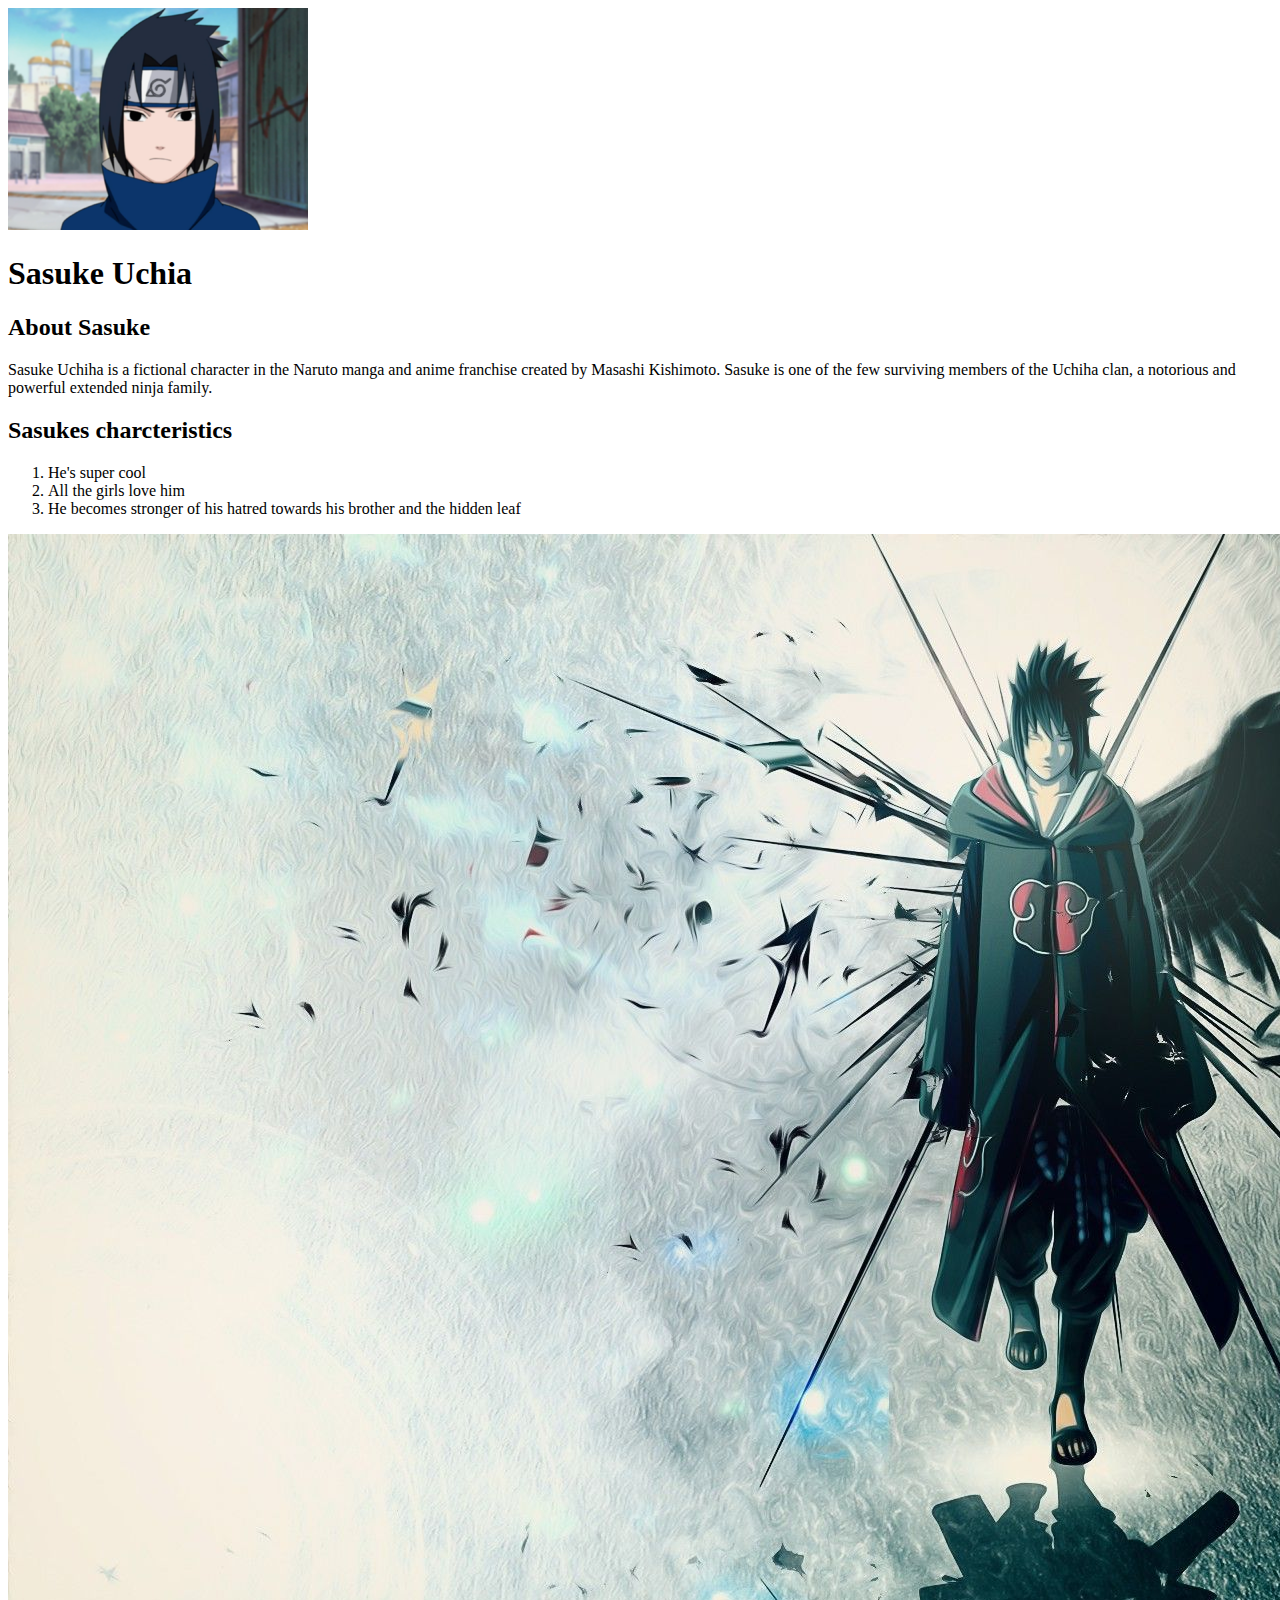
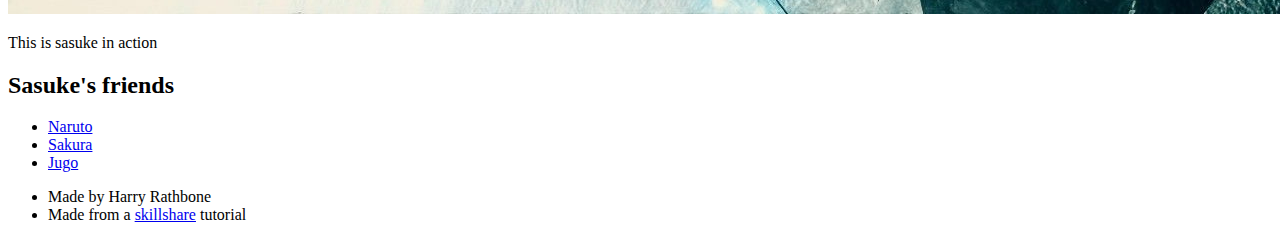
==== index.html @ 38c38a6d "Basic's of website complete" ====
<!DOCTYPE html>
<html>
<head>
	<title>Sasuke Uchia</title>
	<link rel="stylesheet" type="text/css" href="css/hero.css">
</head>
<body>
	<div class="wrapper">
		<header>
			<img src="img/profile.jpg">
			<h1>Sasuke Uchia</h1>
		</header>
		<div class="content">
			<h2>About Sasuke</h2>
			<p>Sasuke Uchiha is a fictional character in the Naruto manga and anime franchise created by Masashi Kishimoto. Sasuke is one of the few surviving members of the Uchiha clan, a notorious and powerful extended ninja family.</p>
			<h2>Sasukes charcteristics</h2>
			<ol>
				<li>He's super cool</li>
				<li>All the girls love him</li>
				<li>He becomes stronger of his hatred towards his brother and the hidden leaf</li>
			</ol>
			<img class="big-image" src="img/big-image.jpg">
			<p class="caption">This is sasuke in action</p>
			<h2>Sasuke's friends</h2>
			<ul>
				<li><a href="http://naruto.wikia.com/wiki/Naruto_Uzumaki" target="_blank" title="Visit Naruto's page">Naruto</a></li>
				<li><a href="http://naruto.wikia.com/wiki/Sakura_Haruno" target="_blank" title=" Visit Sakura's page">Sakura</a></li> 
				<li><a href="http://naruto.wikia.com/wiki/J%C5%ABgo" target="_blank" title=" Visit Jugo's page">Jugo</a></li>
			</ul>
		</div>
		<footer>
			<ul>
				<li>Made by Harry Rathbone</li>
				<li>Made from a <a href="https://www.skillshare.com/classes/Hand-Coding-Your-First-Website-HTML-and-CSS-Basics/1483893097/classroom/discussions?via=logged-in-home-your-classes&enrolledRedirect=1" target="_blank" title="Learn how to make your own website here"> skillshare</a> tutorial</li>
			</ul>
		</footer>
	</div>
</body>
</html>
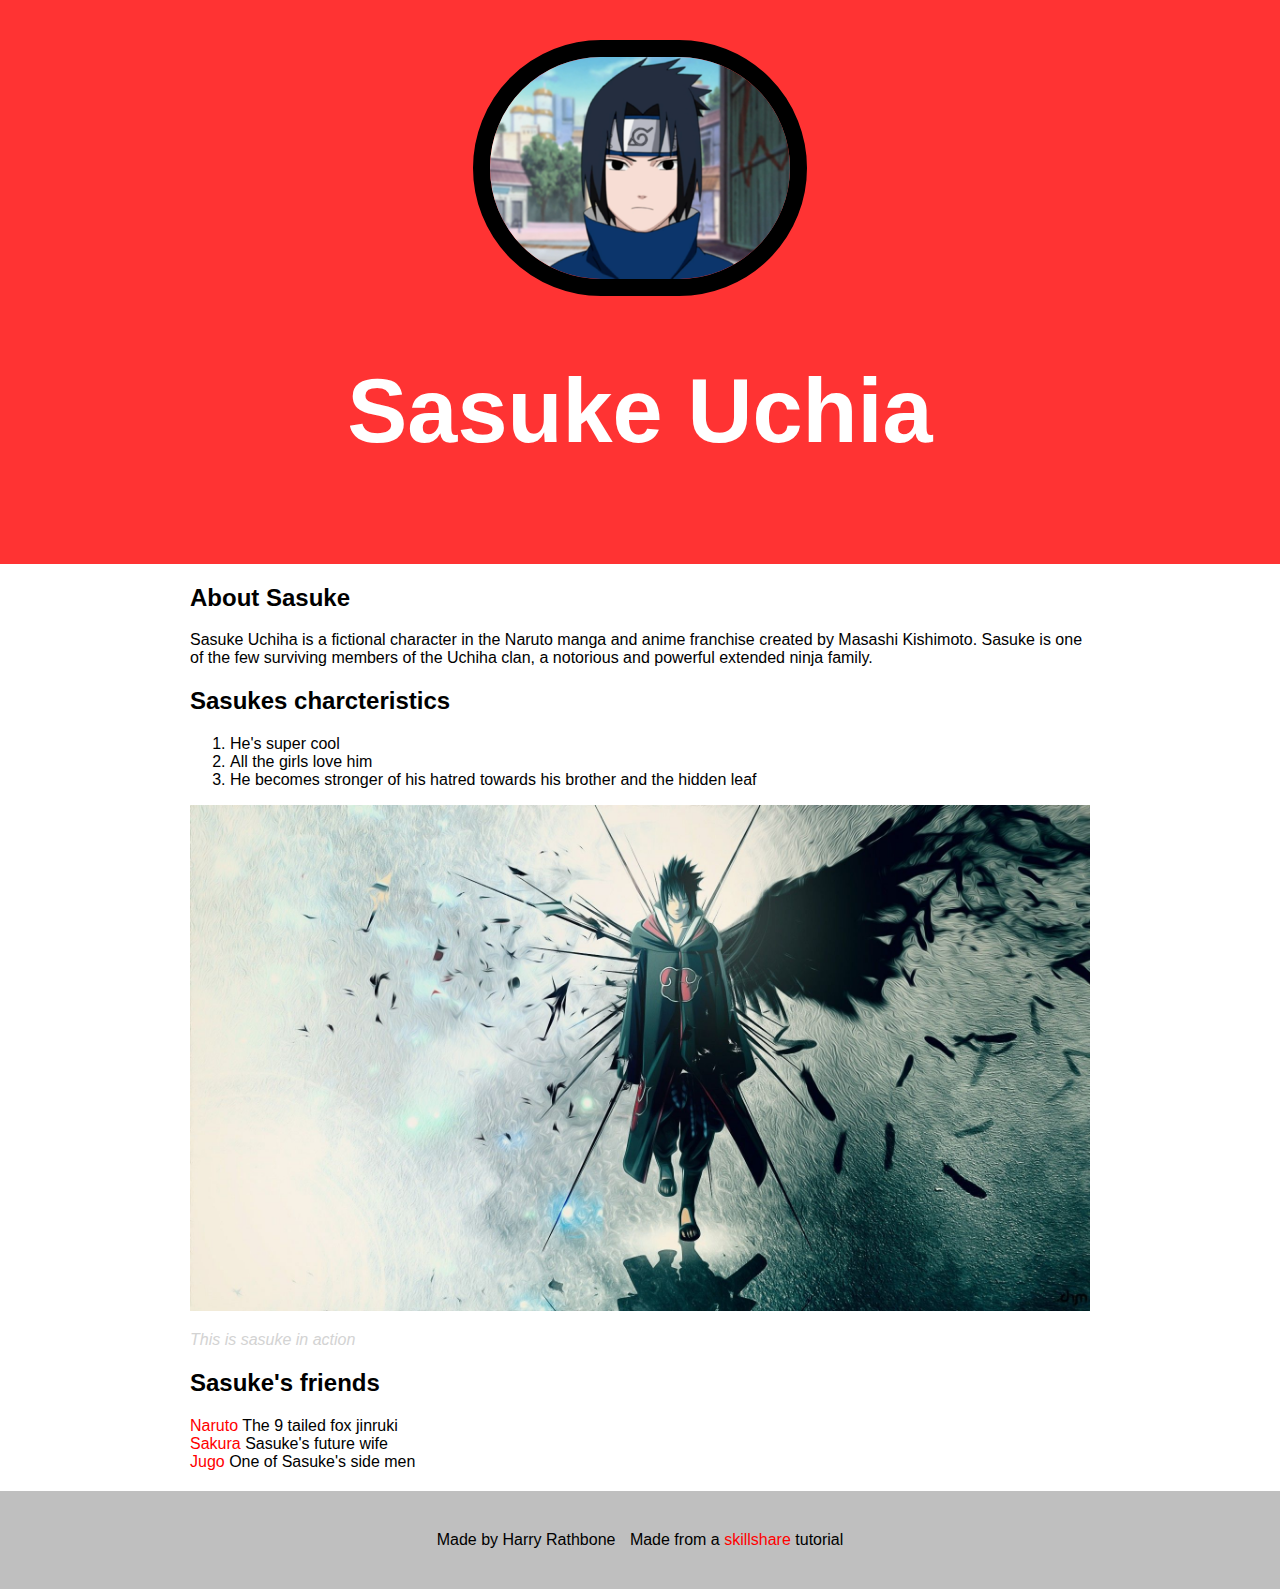
==== commit bf1b4647: "Basically finished" ====
--- a/index.html
+++ b/index.html
@@ -23,9 +23,9 @@
 			<p class="caption">This is sasuke in action</p>
 			<h2>Sasuke's friends</h2>
 			<ul>
-				<li><a href="http://naruto.wikia.com/wiki/Naruto_Uzumaki" target="_blank" title="Visit Naruto's page">Naruto</a></li>
-				<li><a href="http://naruto.wikia.com/wiki/Sakura_Haruno" target="_blank" title=" Visit Sakura's page">Sakura</a></li> 
-				<li><a href="http://naruto.wikia.com/wiki/J%C5%ABgo" target="_blank" title=" Visit Jugo's page">Jugo</a></li>
+				<li><a href="http://naruto.wikia.com/wiki/Naruto_Uzumaki" target="_blank" title="Visit Naruto's page">Naruto</a> The 9 tailed fox jinruki</li>
+				<li><a href="http://naruto.wikia.com/wiki/Sakura_Haruno" target="_blank" title=" Visit Sakura's page">Sakura</a> Sasuke's future wife</li> 
+				<li><a href="http://naruto.wikia.com/wiki/J%C5%ABgo" target="_blank" title=" Visit Jugo's page">Jugo</a> One of Sasuke's side men</li>
 			</ul>
 		</div>
 		<footer>
--- a/css/hero.css
+++ b/css/hero.css
@@ -0,0 +1,67 @@
+html, body{
+	font-family: Arial, sans-serif;
+	margin: 0;
+
+}
+
+header{
+	background-color: #ff3333;
+	padding: 40px;
+	text-align: center;
+
+}
+h1{
+	font-size: 90px;
+	color: white;
+
+}
+
+header img{
+	border-radius: 150px;
+	width:300px;
+	border: 17px solid 	 #000000
+}
+
+.content{
+	max-width: 900px;
+	margin: 0 auto;
+	padding:0 20px;
+
+}
+
+img.big-image{
+	max-width: 100%
+
+}
+
+
+p.caption{
+	font-size: 16px;
+	color: lightgrey;
+	font-style: italic;
+
+}
+
+ul{
+	list-style: none;
+	padding: 0;
+	margin: 0;
+}
+
+a{ 
+	color: red;
+	text-decoration: none;
+ }
+
+ footer{
+ 	margin-top: 20px;
+ 	padding: 40px 20px;
+ 	background-color: #bfbfbf;
+ }
+ footer ul{
+ 	text-align: center;
+ }
+ footer ul li{
+ 	display: inline-block;
+ 	margin: 0 5px;
+ }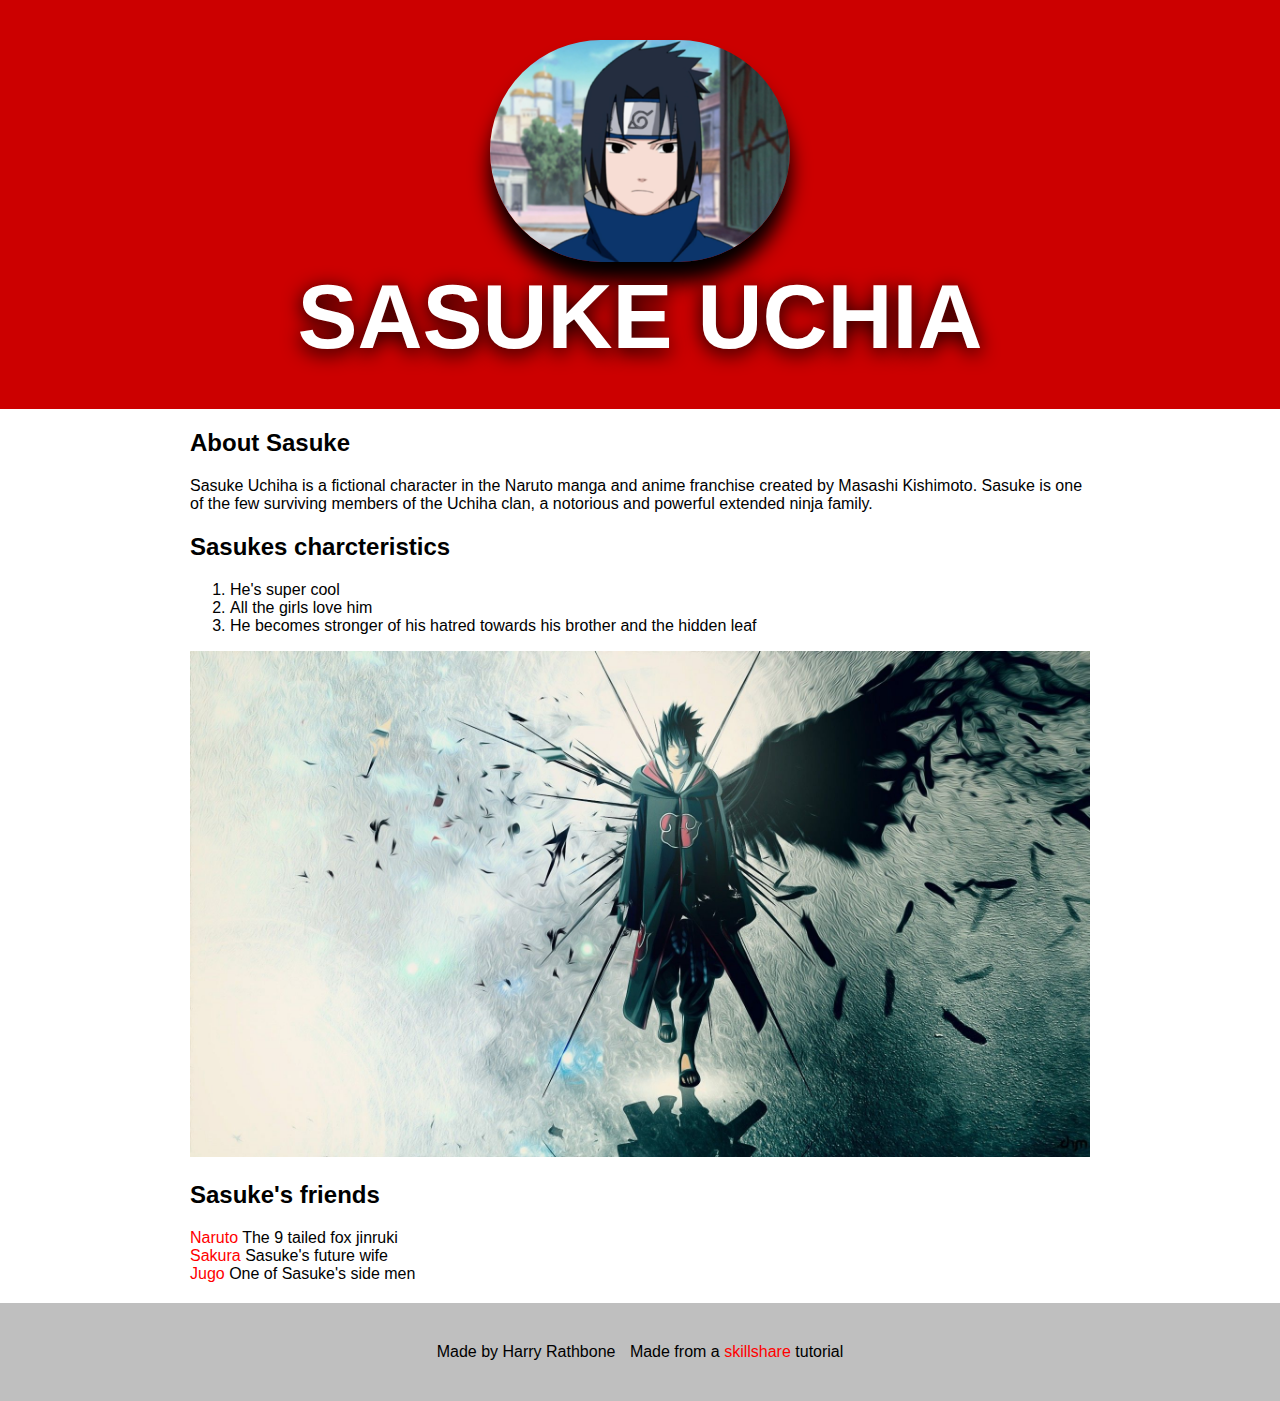
==== commit cf3c60a7: "Finished" ====
--- a/index.html
+++ b/index.html
@@ -20,7 +20,7 @@
 				<li>He becomes stronger of his hatred towards his brother and the hidden leaf</li>
 			</ol>
 			<img class="big-image" src="img/big-image.jpg">
-			<p class="caption">This is sasuke in action</p>
+			
 			<h2>Sasuke's friends</h2>
 			<ul>
 				<li><a href="http://naruto.wikia.com/wiki/Naruto_Uzumaki" target="_blank" title="Visit Naruto's page">Naruto</a> The 9 tailed fox jinruki</li>
--- a/css/hero.css
+++ b/css/hero.css
@@ -5,7 +5,9 @@
 }
 
 header{
-	background-color: #ff3333;
+	background-color: #cc0000;
+	background-image: url(https://img.fireden.net/tg/image/1512/76/1512764383208.png);
+	background-repeat: repeat;
 	padding: 40px;
 	text-align: center;
 
@@ -13,13 +15,16 @@
 h1{
 	font-size: 90px;
 	color: white;
+	text-shadow: 0 4px 20px black;
+	margin: 0;
+	text-transform: uppercase;
 
 }
 
 header img{
 	border-radius: 150px;
 	width:300px;
-	border: 17px solid 	 #000000
+	box-shadow: 0 20px 20px black;
 }
 
 .content{
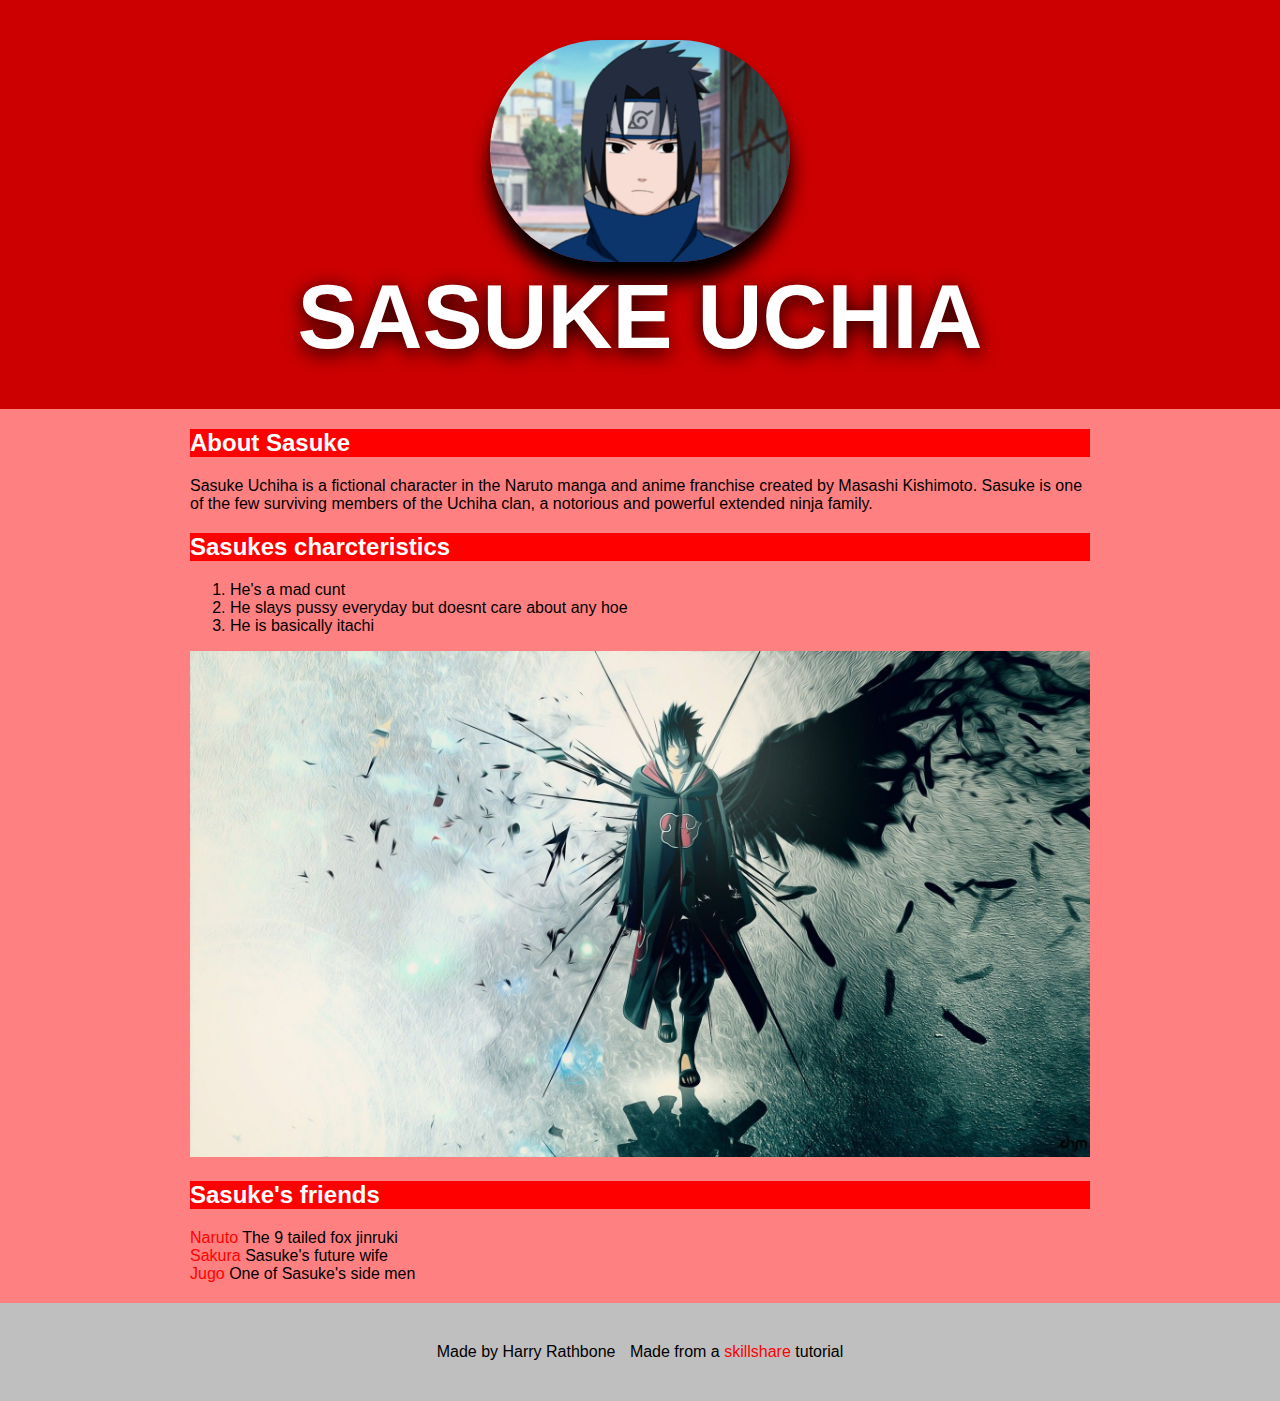
==== commit 15d8d5db: "lol" ====
--- a/index.html
+++ b/index.html
@@ -15,9 +15,9 @@
 			<p>Sasuke Uchiha is a fictional character in the Naruto manga and anime franchise created by Masashi Kishimoto. Sasuke is one of the few surviving members of the Uchiha clan, a notorious and powerful extended ninja family.</p>
 			<h2>Sasukes charcteristics</h2>
 			<ol>
-				<li>He's super cool</li>
-				<li>All the girls love him</li>
-				<li>He becomes stronger of his hatred towards his brother and the hidden leaf</li>
+				<li>He's a mad cunt</li>
+				<li>He slays pussy everyday but doesnt care about any hoe</li>
+				<li>He is basically itachi</li>
 			</ol>
 			<img class="big-image" src="img/big-image.jpg">
 			
--- a/css/hero.css
+++ b/css/hero.css
@@ -1,6 +1,7 @@
 html, body{
 	font-family: Arial, sans-serif;
 	margin: 0;
+	background-color: #ff8080;
 
 }
 
@@ -41,7 +42,7 @@
 
 
 p.caption{
-	font-size: 16px;
+	font-size: 20px;
 	color: lightgrey;
 	font-style: italic;
 
@@ -69,4 +70,10 @@
  footer ul li{
  	display: inline-block;
  	margin: 0 5px;
+ }
+
+ h2{
+ 	background-color: red;
+ 	color: white;
+
  }